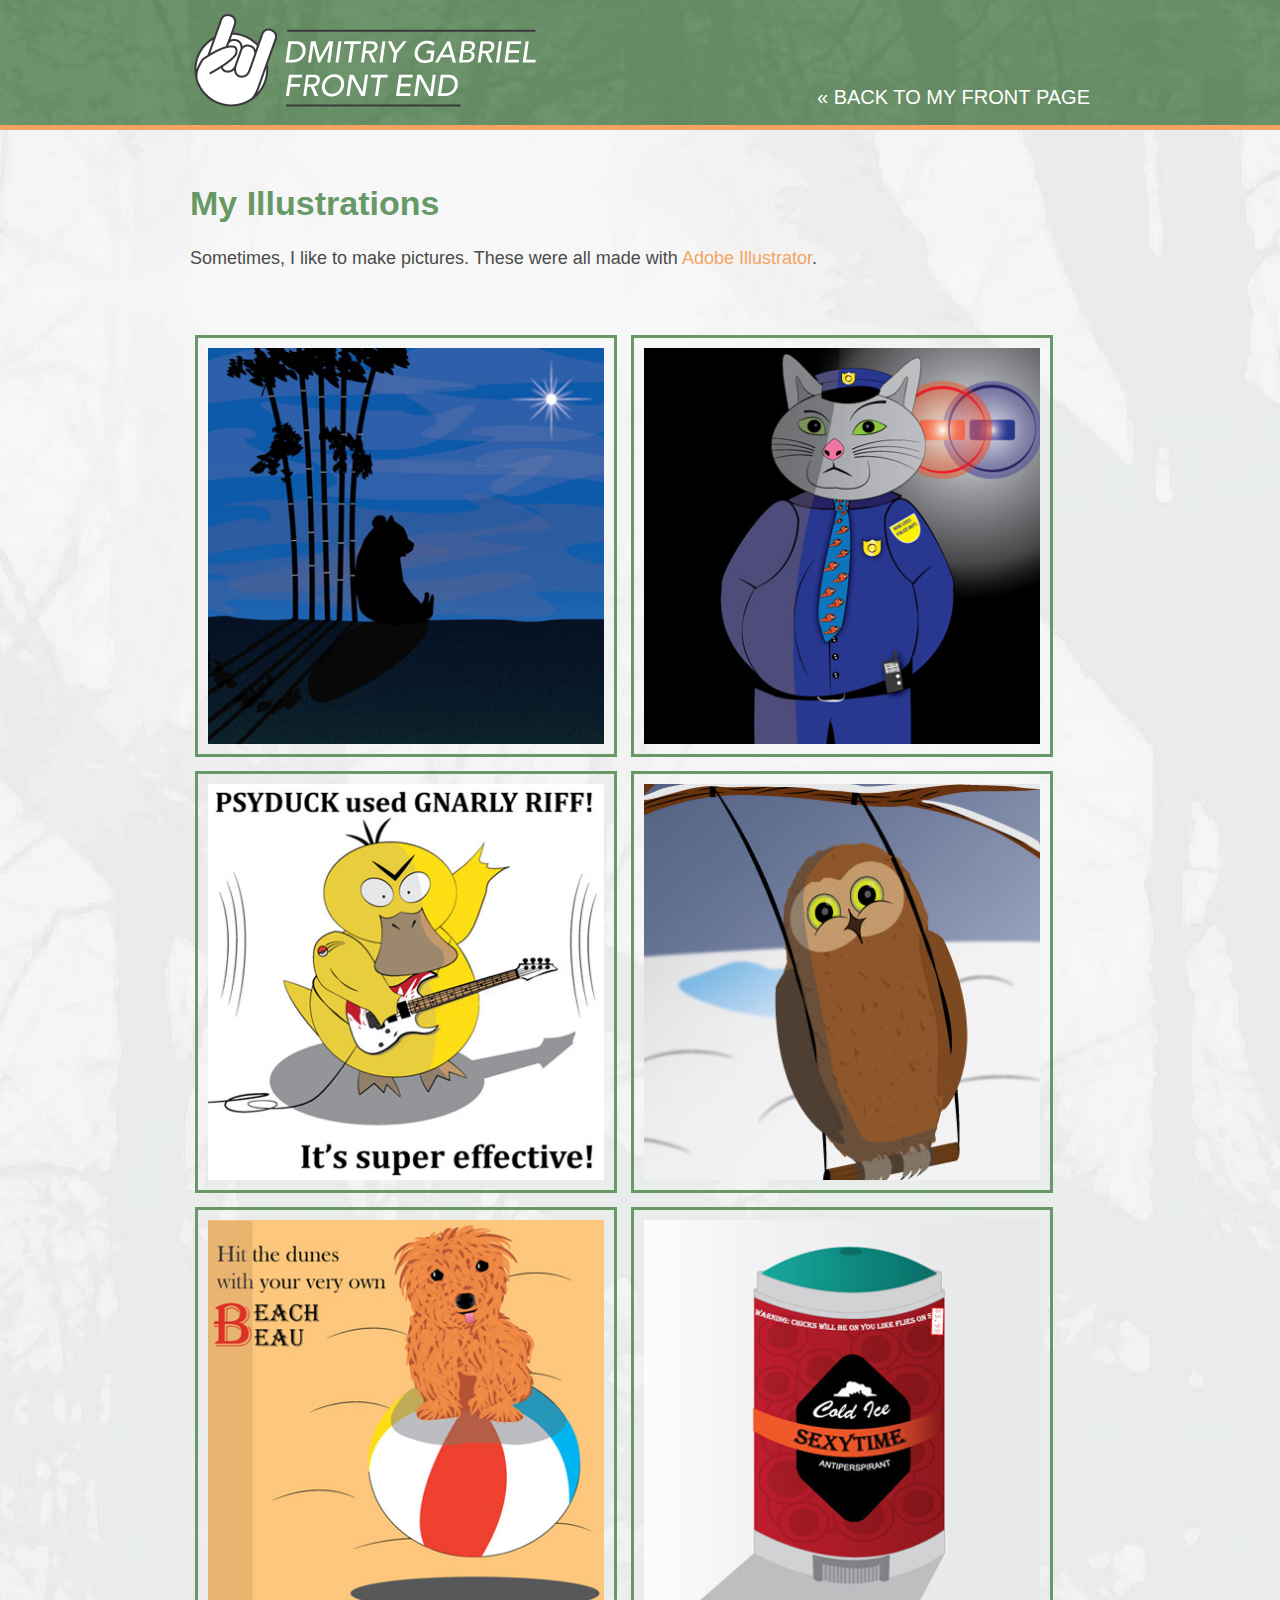
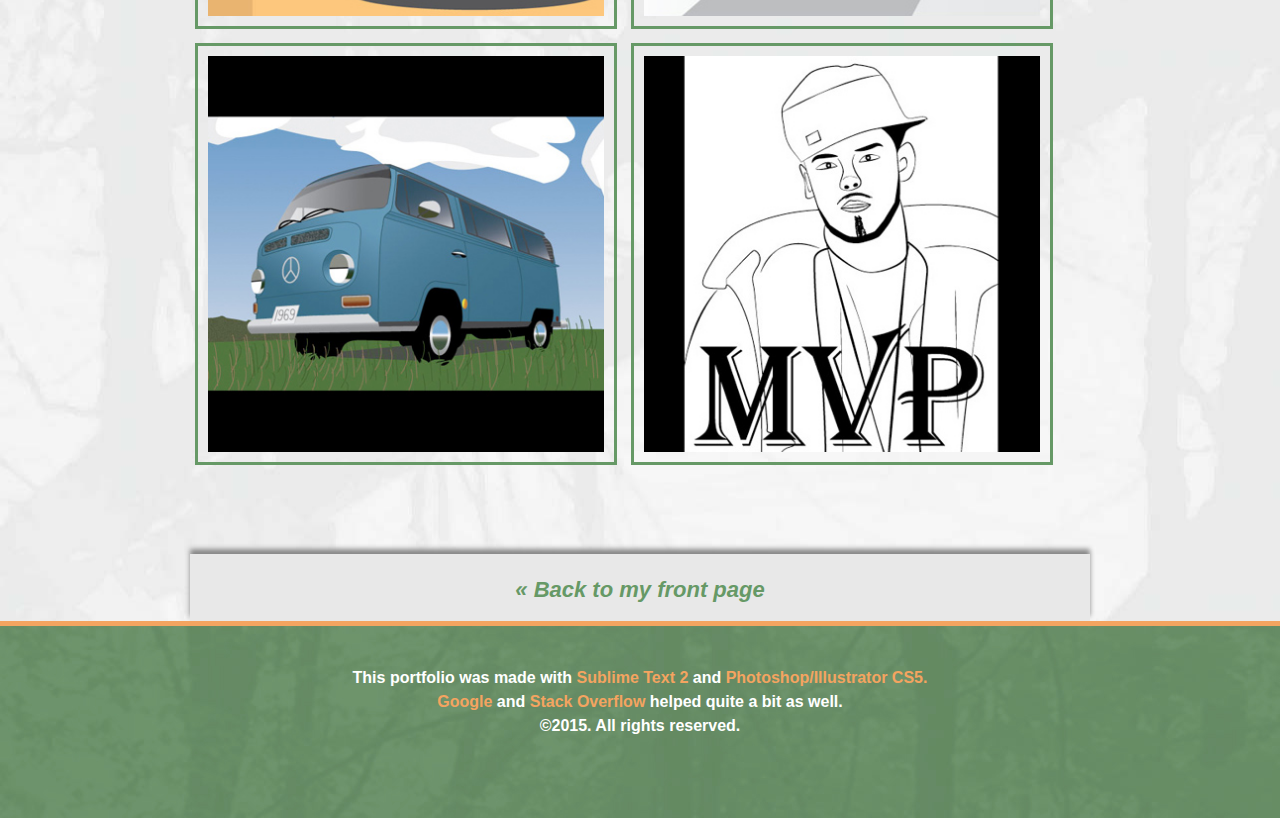
==== samples/Illustrations.html @ 8087854d "Setting up portfolio with GIT" ====
<!DOCTYPE html>
<html xmlns="http://www.w3.org/1999/xhtml">
    <head>
        <meta charset="utf-8">
        <meta name="viewport" content="width=device-width,initial-scale=1.0">
        <meta http-equiv="X-UA-Compatible" content="IE=edge">
        <link rel="stylesheet" href="../main.css" type="text/css" />
        <link rel="shortcut icon" href="assets/icon.ico">
        <script src="assets/jquery-1.11.2.min.js" type="text/javascript"></script>
        <script src="http://code.jquery.com/jquery-1.11.2.min.js"></script>
        <script src="main.js"></script>
        <title>Dmitriy Gabriel - Illustrations</title>
    </head>
    <body>
        <header>
            <div id="header_container">
                <div id="logo"> <a href="http://dmitriygabriel.com/"><img src="../assets/logo.png" border="0" alt="Dmitriy Gabriel | Front End" width="400" height="100" /></a> </div>
                <nav>
                    <ul>
                        <li><a href="../#samples_anchor">&laquo; BACK TO MY FRONT&nbsp;PAGE</a></li>
                    </ul>
                </nav>
            </div>
        </header>
        <div id="main">
            <div id="container">


                <h1>My Illustrations</h1>
                
                <p class="margin_bottom2">Sometimes, I like to make pictures. These were all made with <span class="highlight2">Adobe&nbsp;Illustrator</span>.</p>
                
                <div id="illustrations">
                    <div class="box_ai"><img src="assets_Illustrations/buddhabear.jpg" /></div>
                    <div class="box_ai"><img src="assets_Illustrations/kittycop.jpg" /></div>
                    <div class="box_ai"><img src="assets_Illustrations/psyduck.jpg" /></div>
                    <div class="box_ai"><img src="assets_Illustrations/owl.jpg" /></div>
                    <div class="box_ai"><img src="assets_Illustrations/beau.jpg" /></div>
                    <div class="box_ai"><img src="assets_Illustrations/deodorant.jpg" /></div>
                    <div class="box_ai"><img src="assets_Illustrations/van.jpg" /></div>
                    <div class="box_ai"><img src="assets_Illustrations/scumbagsteve.jpg" /></div>
                </div>



                <p id="banner2"><a href="../#samples_anchor" class="fade">&laquo; Back to my front&nbsp;page</a></p>
            </div>
        </div>
        <footer>
            <div id="footer_text">
                This portfolio was made with <span class="highlight2">Sublime&nbsp;Text&nbsp;2</span> and <span class="highlight2">Photoshop/Illustrator&nbsp;CS5.</span><br /><span class="highlight2">Google</span> and <span class="highlight2">Stack&nbsp;Overflow</span> helped quite a bit as well.<br />
                &copy;2015. All rights reserved.
            </div>
        </footer>
    </body>
</html>
---- main.css ----
/* Universal styles */

body {
    font-family: Arial, Helvetica, sans-serif;
    background: #ffffff;
    width: 100%;
    margin: 0;
    color: #4b4b4b;
    overflow-x: hidden;
}
h1 {
    color: #669966;
    padding: 30px 0 0 0;
    font-size: 34px;
    line-height: 40px;
}
h3 {
    color: #669966;
    padding: 10px 0 0 0;
    margin: 0 0 0 0;
}
p {
    font-size: 18px;
    line-height: 24px;
    color: #4b4b4b;
}
p.margin_bottom {
    margin-bottom: 80px;
}
p.margin_bottom2 {
    margin-bottom: 60px;
}
span.highlight {
    color: #669966;
}
span.highlight2 {
    color: #f4a460;
}
span.highlight3 {
    color: #f4a460;
    font-size: 30px;
}
a.fade {
    color: #669966;
    font-weight: bold;
    text-decoration: none;
    transition: .4s;
    -o-transition: .4s;
    -ms-transition: .4s;
    -moz-transition: .4s;
    -webkit-transition: .4s;
}
a.fade:hover {
    color: #f4a460;
    text-decoration: none;
    transition: .4s;
    -o-transition: .4s;
    -ms-transition: .4s;
    -moz-transition: .4s;
    -webkit-transition: .4s;
}
a.LinkedIn {
    color: #4875b4;
    text-decoration: none;
    font-weight: bold;
    transition: .4s;
    -o-transition: .4s;
    -ms-transition: .4s;
    -moz-transition: .4s;
    -webkit-transition: .4s;
}
a.LinkedIn:hover {
    color: #f4a460;
    text-decoration: none;
    transition: .4s;
    -o-transition: .4s;
    -ms-transition: .4s;
    -moz-transition: .4s;
    -webkit-transition: .4s;
}
/* End universal styles */






header {
    background: url(assets/background_green.jpg) repeat top right;
    width: 100%;
    padding-top: 10px;
    border-bottom: solid 5px #f4a460;
    position: fixed;
    top: 0;
    left: 0;
    right: 0;
    z-index: 100;
}
header #header_container {
    width: 900px;
    margin: 0px auto;
}
header #header_container #logo {
    float: left;
}
header #header_container #logo img {
    transform: scale(1);
    transition: transform .2s ease;
}
header #header_container #logo img:hover,
header #header_container #logo img:focus {
    transform: scale(.98);
    transition: transform .2s ease;
}
header nav {
    float: right;
}
header nav ul {
    padding: 60px 0 0 0;
}
header nav ul li {
    list-style-type: none;
    padding: 0 0 0 30px;
    display: inline;
    text-align: center;
}
header nav ul a {
    color: #ffffff;
    text-decoration: none;
    font-size: 20px;
    transition: .4s;
    -o-transition: .4s;
    -ms-transition: .4s;
    -moz-transition: .4s;
    -webkit-transition: .4s;
}
header nav ul a:visited {
    color: #ffffff;
    text-decoration: none;
}
header nav ul a:hover {
    color: #f4a460;
    text-decoration: none;
    transition: .4s;
    -o-transition: .4s;
    -ms-transition: .4s;
    -moz-transition: .4s;
    -webkit-transition: .4s;
}
#main {
    background: #e7e9e8;
    background: url(assets/background_body.jpg) repeat top right;
    width: 100%;
    overflow: auto;
    border-bottom: solid 5px #f4a460;
    margin-top: 130px;
}
#main #container {
    width: 900px;
    margin: 0 auto;
}





/* BANNERS */

p#banner {
    font-size: 22px;
    line-height: 32px;
    color: #606060;
    margin-top: 0;
    margin-bottom: 60px;
    padding-top: 20px;
    padding-bottom: 15px;
    text-align: center;
    font-style: italic;
    background: #e8e8e8;
    box-shadow: 0 5px 5px #888888;
}
p#banner2 {
    font-size: 22px;
    line-height: 32px;
    color: #606060;
    margin-top: 0;
    margin-bottom: 0;
    padding-top: 20px;
    padding-bottom: 15px;
    text-align: center;
    font-style: italic;
    background: #e8e8e8;
    box-shadow: 0 -5px 5px #888888;
}
img.headshot {
    width: 160px;
    height: 160px;
    margin-right: 20px;
    margin-bottom: 10px;
}





/* Samples */

#samples {
    width: 100%;
    text-align: center;
    margin-bottom: 80px;
}
#samples div.box {
    display: inline;
}
#samples div.box img {
    width: 24%;
    height: auto;
    transform: scale(1);
    transition: transform .2s ease;
}
#samples div.box img:hover,
#samples div.box img:focus {
    transform: scale(.98);
    transition: transform .2s ease;
}
footer {
    background: #75a375;
    background: url(assets/background_green.jpg) repeat top right;
    width: 100%;
    overflow: auto;
    margin: 0 auto;
    padding: 40px 0 80px 0;
}
footer #footer_text {
    padding: 0 40px 0 40px;
    text-align: center;
    font-size: 16px;
    line-height: 24px;
    font-weight: bold;
    color: #ffffff;
}





/* Anchor styles */

a.anchor {
    display: block;
    position: relative;
    visibility: hidden;
    top: -120px;
}

a.anchor_top {
    display: block;
    position: relative;
    visibility: hidden;
    top: -200px;
}





/* CONTACT FORM */

#contact_form form {
    width: 400px;
    margin-top:30px;
    margin-bottom: 100px;
}
#contact_form .form_row {
    margin-bottom: 15px;
}
#contact_form input,
#contact_form textarea {
    font-family: Arial, Helvetica, sans-serif;
    font-size: 20px;
    line-height: 28px;
    color: #4b4b4b;
}
#contact_form input {
    width: 380px;
}
#contact_form textarea {
    width: 380px;
    height: 150px;
}
#contact_form input:focus,
#contact_form textarea:focus {
    border: solid 4px #669966;
    outline: none;
}
#contact_form .button_row input {
    width: 200px;
    height: 40px;
    background:#669966;
    color:#ffffff;
}

/* Contact Form - validation */

#name_validation,
#email_validation,
#message_validation{
    margin-bottom:5px;
    font-size:20px;
    line-height:24px;
    color:#f4a460;
    font-weight:bold;
    display:none;
    }
#form_validated{
    margin-top:15px;
    font-size:24px;
    line-height:28px;
    color:#669966;
    font-weight:bold;
    display:none;
    } 






/* ILLUSTRATIONS */

#illustrations {
    margin-bottom:80px;
}
#illustrations div.box_ai {
    display: inline;
}
#illustrations div.box_ai img {
    border:solid 3px #669966;
    padding:10px;
    margin:5px;
    width: 44%;
    height: auto;
}

/* END ILLUSTRATIONS */









/* MOBILE STYLES - MOBILE STYLES - MOBILE STYLES - MOBILE STYLES */
/* Break point #1 */

@media (min-width: 421px) and (max-width: 940px) {
    header #header_container {
        width: 96%;
        padding-left: 2%;
        padding-right: 2%;
        margin: 0px auto;
    }
    header nav {
        float: left;
        clear: both;
    }
    header nav ul {
        padding: 0 0 0 0;
    }
    header nav ul li {
        padding: 0 10px 0 5px;
    }
    header nav ul a {
        font-size: 18px;
    }
    #main,
    #main #container {
        width: 100%;
        min-width: 401px;
        max-width: 940px;
    }
    #main {
        margin-top: 170px;
    }
    p#banner,
    p#banner2 {
        font-size: 24px;
        line-height: 34px;
    }
    h1,
    h3,
    h1.no_padding {
        width: 94%;
        padding-left: 3%;
        padding-right: 3%;
    }
    p {
        width: 94%;
        padding-left: 3%;
        padding-right: 3%;
    }
    #contact_form,
    #samples,
    #illustrations {
        width: 94%;
        padding-left: 3%;
        padding-right: 3%;
    }





    /* Anchor styles */
    
    a.anchor {
        display: block;
        position: relative;
        visibility: hidden;
        top: -160px;
    }
}















/* Break point #1.1 - SAMPLES */

@media (min-width: 200px) and (max-width: 780px) {
    #samples div.box img {
        width: 48%;
        height: auto;
    }
    p#banner,
    p#banner2 {
        font-size: 20px;
        line-height: 30px;
    }
}





/* Break point #1.2 - ILLUSTRATIONS */

@media (min-width: 200px) and (max-width: 680px) {

    #illustrations div.box_ai img {
    width: 90%;
    }
}













/* Break point #2 */

@media (min-width: 200px) and (max-width: 421px) {
    header {
        background: #558055;
    }
    header #header_container {
        width: 100%;
        margin: 0px auto;
    }
    header #header_container #logo img {
        width: 280px;
        height: 70px;
        height: auto;
    }
    header #header_container #logo {
        margin: 0 0 10px 20px;
        float: left;
    }
    header nav {
        float: left;
        clear: both;
        width: 100%;
        margin-top: -25px;
        margin-bottom: 10px;
    }
    header nav ul {
        padding: 0 0 0 0;
        margin-bottom: 0;
        text-align: center;
    }
    header nav ul li {
        text-align: center;
        padding: 0 5px 10px 5px;
    }
    header nav ul a {
        font-size: 14px;
        line-height: 20px;
    }
    #main {
        width: 100%;
        overflow: auto;
        margin-top: 120px;
    }
    #main #container {
        width: auto;
        min-width: 0px;
        max-width: 421px;
    }
    p#banner,
    p#banner2 {
        font-size: 18px;
        line-height: 28px;
    }
    p#banner{
        margin-bottom:20px;
    }
    span.highlight3 {
        font-size: 22px;
    }
    img.headshot {
        width: 120px;
        height: 120px;
        margin-right: 15px;
        margin-bottom: 5px;
    }
    h1,
    h3,
    h1.no_padding {
        width: 90%;
        padding-left: 5%;
        padding-right: 5%;
    }
    p {
        width: 90%;
        padding-left: 5%;
        padding-right: 5%;
        font-size:16px;
        line-height:22px;
    }
    #contact_form,
    #illustrations {
        width: 90%;
        padding-left: 5%;
        padding-right: 5%;
        text-align: left;
    }
    #samples {
        width: 80%;
        padding-left: 10%;
        padding-right: 10%;
        text-align: left;
    }
    #samples div.box {
        display: block;
    }
    #samples div.box img {
        width: 100%;
        height: auto;
    }
    footer {
        background: #558055;
        padding: 40px 0 40px 0;
    }
    footer #footer_text {
        font-size: 14px;
        line-height: 20px;
    }





    /* ILLUSTRATIONS */

    #illustrations {
        margin-bottom:60px;
    }
    #illustrations div.box_ai {
        display: block;
    }
    #illustrations div.box_ai img {
        width: 90%;
        height: auto;
    }

    /* END ILLUSTRATIONS */






    /* CONTACT FORM - MOBILE */
    
    #contact_form form {
        width: 100%;
        margin-bottom:80px;
    }
    #contact_form input {
        width: 100%;
    }
    #contact_form textarea {
        width: 100%;
        height: 100px;
    }
    #contact_form .button_row input {
        width: 100%;
        height: 40px;
    }





    /* Anchor styles */
    
    a.anchor {
        display: block;
        position: relative;
        visibility: hidden;
        top: -100px;
    }
}
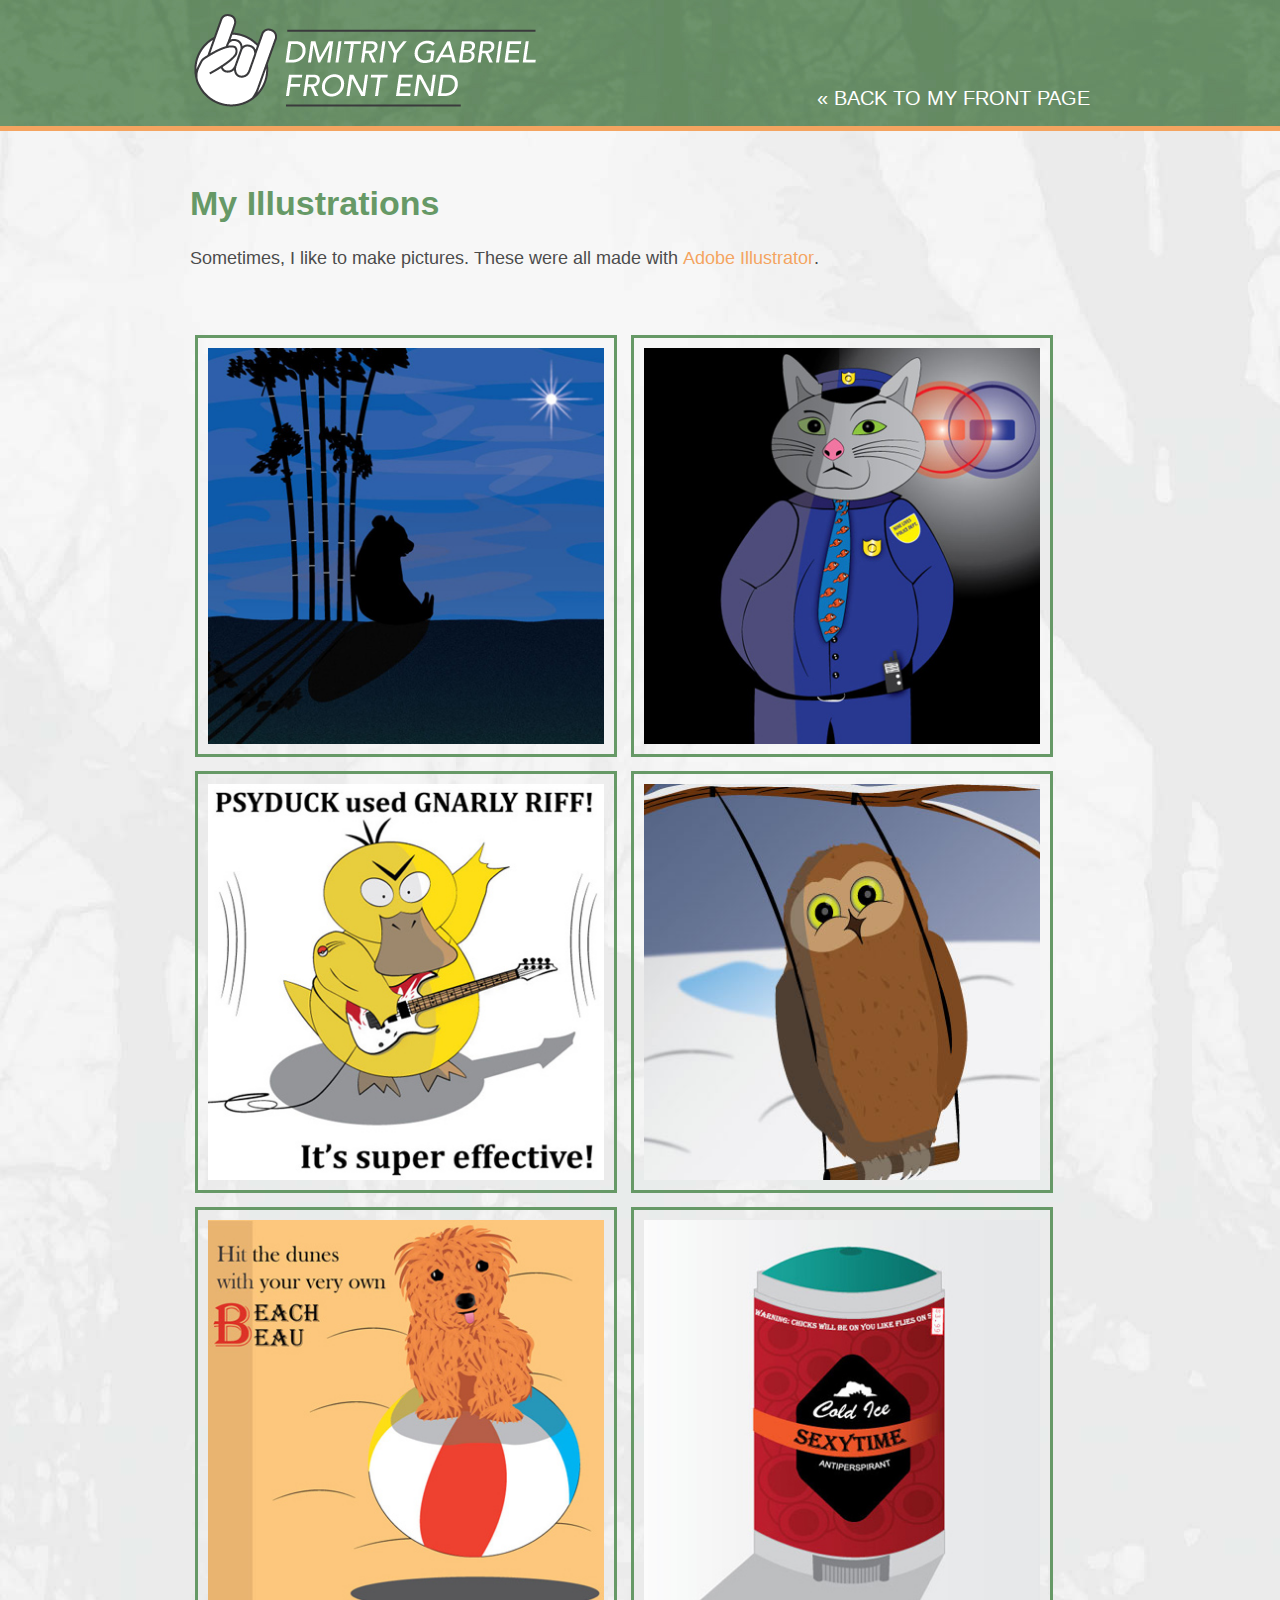
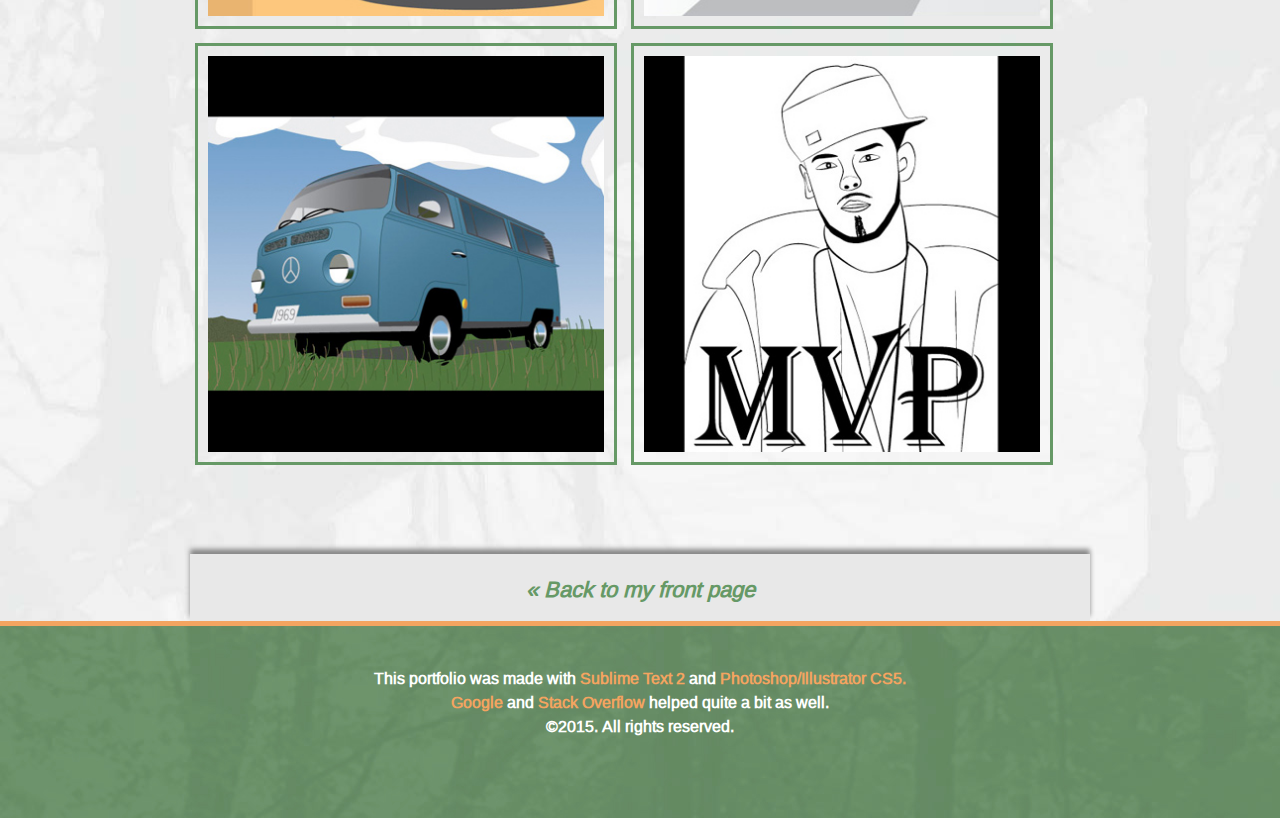
==== commit f839eec4: "Styles with SASS" ====
--- a/samples/Illustrations.html
+++ b/samples/Illustrations.html
@@ -4,7 +4,7 @@
         <meta charset="utf-8">
         <meta name="viewport" content="width=device-width,initial-scale=1.0">
         <meta http-equiv="X-UA-Compatible" content="IE=edge">
-        <link rel="stylesheet" href="../main.css" type="text/css" />
+        <link rel="stylesheet" href="../styles/main.css" type="text/css" />
         <link rel="shortcut icon" href="assets/icon.ico">
         <script src="assets/jquery-1.11.2.min.js" type="text/javascript"></script>
         <script src="http://code.jquery.com/jquery-1.11.2.min.js"></script>
--- a/styles/main.css
+++ b/styles/main.css
@@ -0,0 +1,514 @@
+/* Universal styles */
+@font-face {
+  font-family: LiberationSans;
+  src: url(../assets/LiberationSans-Regular.ttf); }
+body {
+  font-family: LiberationSans, Helvetica, sans-serif;
+  background: #ffffff;
+  width: 100%;
+  margin: 0;
+  color: #4b4b4b;
+  overflow-x: hidden; }
+
+h1 {
+  color: #669966;
+  padding: 30px 0 0 0;
+  font-family: Helvetica, Arial, sans-serif;
+  font-size: 34px;
+  line-height: 40px; }
+
+h3 {
+  font-family: Helvetica, Arial, sans-serif;
+  color: #669966;
+  padding: 10px 0 0 0;
+  margin: 0 0 0 0; }
+
+p {
+  font-size: 18px;
+  line-height: 24px;
+  color: #4b4b4b; }
+
+p.margin_bottom {
+  margin-bottom: 80px; }
+
+p.margin_bottom2 {
+  margin-bottom: 60px; }
+
+span.highlight {
+  color: #669966; }
+
+span.highlight2 {
+  color: #f4a460; }
+
+span.highlight3 {
+  color: #f4a460;
+  font-size: 30px; }
+
+a.fade {
+  color: #669966;
+  font-weight: bold;
+  text-decoration: none;
+  transition: .4s;
+  -o-transition: .4s;
+  -ms-transition: .4s;
+  -moz-transition: .4s;
+  -webkit-transition: .4s; }
+
+a.fade:hover {
+  color: #f4a460;
+  text-decoration: none;
+  transition: .4s;
+  -o-transition: .4s;
+  -ms-transition: .4s;
+  -moz-transition: .4s;
+  -webkit-transition: .4s; }
+
+a.LinkedIn {
+  color: #4875b4;
+  text-decoration: none;
+  font-weight: bold;
+  transition: .4s;
+  -o-transition: .4s;
+  -ms-transition: .4s;
+  -moz-transition: .4s;
+  -webkit-transition: .4s; }
+
+a.LinkedIn:hover {
+  color: #f4a460;
+  text-decoration: none;
+  transition: .4s;
+  -o-transition: .4s;
+  -ms-transition: .4s;
+  -moz-transition: .4s;
+  -webkit-transition: .4s; }
+
+header {
+  background: url(../assets/background_green.jpg) repeat top right;
+  width: 100%;
+  padding-top: 10px;
+  border-bottom: solid 5px #f4a460;
+  position: fixed;
+  top: 0;
+  left: 0;
+  right: 0;
+  z-index: 100; }
+  header #header_container {
+    width: 900px;
+    margin: 0px auto; }
+    header #header_container #logo {
+      float: left; }
+    header #header_container #logo img {
+      transform: scale(1);
+      transition: transform .2s ease; }
+      header #header_container #logo img:hover, header #header_container #logo img:focus {
+        transform: scale(0.98);
+        transition: transform .2s ease; }
+  header nav {
+    float: right; }
+    header nav ul {
+      padding: 60px 0 0 0; }
+      header nav ul li {
+        list-style-type: none;
+        padding: 0 0 0 30px;
+        display: inline;
+        text-align: center; }
+      header nav ul a {
+        color: #ffffff;
+        text-decoration: none;
+        font-size: 20px;
+        transition: .4s;
+        -o-transition: .4s;
+        -ms-transition: .4s;
+        -moz-transition: .4s;
+        -webkit-transition: .4s; }
+        header nav ul a:visited {
+          color: #ffffff;
+          text-decoration: none; }
+        header nav ul a:hover {
+          color: #f4a460;
+          text-decoration: none;
+          transition: .4s;
+          -o-transition: .4s;
+          -ms-transition: .4s;
+          -moz-transition: .4s;
+          -webkit-transition: .4s; }
+
+#main {
+  background: #e7e9e8;
+  background: url(../assets/background_body.jpg) repeat top right;
+  width: 100%;
+  overflow: auto;
+  border-bottom: solid 5px #f4a460;
+  margin-top: 130px; }
+  #main #container {
+    width: 900px;
+    margin: 0 auto; }
+
+/* BANNERS */
+p#banner {
+  font-size: 22px;
+  line-height: 32px;
+  color: #606060;
+  margin-top: 0;
+  margin-bottom: 60px;
+  padding-top: 20px;
+  padding-bottom: 15px;
+  text-align: center;
+  font-style: italic;
+  background: #e8e8e8;
+  box-shadow: 0 5px 5px #888888; }
+
+p#banner2 {
+  font-size: 22px;
+  line-height: 32px;
+  color: #606060;
+  margin-top: 0;
+  margin-bottom: 0;
+  padding-top: 20px;
+  padding-bottom: 15px;
+  text-align: center;
+  font-style: italic;
+  background: #e8e8e8;
+  box-shadow: 0 -5px 5px #888888; }
+
+img.headshot {
+  width: 160px;
+  height: 160px;
+  margin-right: 20px;
+  margin-bottom: 10px; }
+
+/* Samples */
+#samples {
+  width: 100%;
+  text-align: center;
+  margin-bottom: 80px; }
+  #samples div.box {
+    display: inline; }
+  #samples div.box img {
+    width: 24%;
+    height: auto;
+    transform: scale(1);
+    transition: transform .2s ease; }
+    #samples div.box img:hover, #samples div.box img:active {
+      transform: scale(0.98);
+      transition: transform .2s ease; }
+
+footer {
+  background: #75a375;
+  background: url(../assets/background_green.jpg) repeat top right;
+  width: 100%;
+  overflow: auto;
+  margin: 0 auto;
+  padding: 40px 0 80px 0; }
+  footer #footer_text {
+    padding: 0 40px 0 40px;
+    text-align: center;
+    font-size: 16px;
+    line-height: 24px;
+    font-weight: bold;
+    color: #ffffff; }
+
+/* Anchor styles */
+a.anchor {
+  display: block;
+  position: relative;
+  visibility: hidden;
+  top: -120px; }
+
+a.anchor_top {
+  display: block;
+  position: relative;
+  visibility: hidden;
+  top: -200px; }
+
+/* CONTACT FORM */
+#contact_form form {
+  width: 400px;
+  margin-top: 30px;
+  margin-bottom: 100px; }
+#contact_form .form_row {
+  margin-bottom: 15px; }
+#contact_form input,
+#contact_form textarea {
+  font-family: indexCustom, Helvetica, sans-serif;
+  font-size: 20px;
+  line-height: 28px;
+  color: #4b4b4b;
+  -webkit-border-radius: 5px;
+  -moz-border-radius: 5px;
+  border-radius: 5px;
+  border: solid 1px #aaaaaa; }
+#contact_form input {
+  width: 380px; }
+  #contact_form input:focus {
+    border: solid 4px #669966;
+    outline: none; }
+#contact_form textarea {
+  width: 380px;
+  height: 150px; }
+  #contact_form textarea:focus {
+    border: solid 4px #669966;
+    outline: none; }
+#contact_form .button_row input {
+  width: 240px;
+  height: 50px;
+  background: #669966;
+  color: #ffffff;
+  box-shadow: .5px .5px 3px #888888;
+  transition: .2s;
+  -o-transition: .2s;
+  -ms-transition: .2s;
+  -moz-transition: .2s;
+  -webkit-transition: .2s; }
+  #contact_form .button_row input:hover, #contact_form .button_row input:active {
+    width: 240px;
+    height: 48px;
+    margin-top: 2px;
+    box-shadow: none;
+    transition: .2s;
+    -o-transition: .2s;
+    -ms-transition: .2s;
+    -moz-transition: .2s;
+    -webkit-transition: .2s; }
+
+/* Contact Form - validation */
+#name_validation,
+#email_validation,
+#message_validation {
+  margin-bottom: 5px;
+  font-size: 20px;
+  line-height: 24px;
+  color: #669966;
+  font-weight: bold;
+  display: block; }
+
+#form_validated {
+  margin-top: 15px;
+  font-size: 24px;
+  line-height: 28px;
+  color: #669966;
+  font-weight: bold;
+  display: none; }
+
+/* ILLUSTRATIONS */
+#illustrations {
+  margin-bottom: 80px; }
+  #illustrations div.box_ai {
+    display: inline; }
+  #illustrations div.box_ai img {
+    border: solid 3px #669966;
+    padding: 10px;
+    margin: 5px;
+    width: 44%;
+    height: auto; }
+
+/* END ILLUSTRATIONS */
+/* MOBILE STYLES - MOBILE STYLES - MOBILE STYLES - MOBILE STYLES */
+/* Break point #1 */
+@media (min-width: 421px) and (max-width: 940px) {
+  header #header_container {
+    width: 96%;
+    padding-left: 2%;
+    padding-right: 2%;
+    margin: 0px auto; }
+  header nav {
+    float: left;
+    clear: both; }
+  header nav ul {
+    padding: 0 0 0 0; }
+  header nav ul li {
+    padding: 0 10px 0 5px; }
+  header nav ul a {
+    font-size: 18px; }
+
+  #main,
+  #main #container {
+    width: 100%;
+    min-width: 401px;
+    max-width: 940px; }
+
+  #main {
+    margin-top: 170px; }
+
+  p#banner,
+  p#banner2 {
+    font-size: 24px;
+    line-height: 34px; }
+
+  h1,
+  h3,
+  h1.no_padding {
+    width: 94%;
+    padding-left: 3%;
+    padding-right: 3%; }
+
+  p {
+    width: 94%;
+    padding-left: 3%;
+    padding-right: 3%; }
+
+  #contact_form,
+  #samples,
+  #illustrations {
+    width: 94%;
+    padding-left: 3%;
+    padding-right: 3%; }
+
+  /* Anchor styles */
+  a.anchor {
+    display: block;
+    position: relative;
+    visibility: hidden;
+    top: -160px; } }
+/* Break point #1.1 - SAMPLES */
+@media (min-width: 200px) and (max-width: 780px) {
+  #samples div.box img {
+    width: 48%;
+    height: auto; }
+
+  p#banner,
+  p#banner2 {
+    font-size: 20px;
+    line-height: 30px; } }
+/* Break point #1.2 - ILLUSTRATIONS */
+@media (min-width: 200px) and (max-width: 680px) {
+  #illustrations div.box_ai img {
+    width: 90%; } }
+/* Break point #2 */
+@media (min-width: 200px) and (max-width: 421px) {
+  header {
+    background: #558055; }
+    header #header_container {
+      width: 100%;
+      margin: 0px auto; }
+    header #header_container #logo img {
+      width: 280px;
+      height: 70px;
+      height: auto; }
+    header #header_container #logo {
+      margin: 0 0 10px 20px;
+      float: left; }
+    header nav {
+      float: left;
+      clear: both;
+      width: 100%;
+      margin-top: -25px;
+      margin-bottom: 10px; }
+    header nav ul {
+      padding: 0 0 0 0;
+      margin-bottom: 0;
+      text-align: center; }
+    header nav ul li {
+      text-align: center;
+      padding: 0 5px 10px 5px; }
+    header nav ul a {
+      font-size: 14px;
+      line-height: 20px; }
+
+  #main {
+    width: 100%;
+    overflow: auto;
+    margin-top: 120px; }
+    #main #container {
+      width: auto;
+      min-width: 0px;
+      max-width: 421px; }
+
+  p#banner,
+  p#banner2 {
+    font-size: 18px;
+    line-height: 28px; }
+
+  p#banner {
+    margin-bottom: 20px; }
+
+  span.highlight3 {
+    font-size: 22px; }
+
+  img.headshot {
+    width: 120px;
+    height: 120px;
+    margin-right: 15px;
+    margin-bottom: 5px; }
+
+  h1,
+  h3,
+  h1.no_padding {
+    width: 90%;
+    padding-left: 5%;
+    padding-right: 5%; }
+
+  p {
+    width: 90%;
+    padding-left: 5%;
+    padding-right: 5%;
+    font-size: 16px;
+    line-height: 22px; }
+
+  #contact_form,
+  #illustrations {
+    width: 90%;
+    padding-left: 5%;
+    padding-right: 5%;
+    text-align: left; }
+
+  #samples {
+    width: 80%;
+    padding-left: 10%;
+    padding-right: 10%;
+    text-align: left; }
+
+  #samples div.box {
+    display: block; }
+
+  #samples div.box img {
+    width: 100%;
+    height: auto; }
+
+  footer {
+    background: #558055;
+    padding: 40px 0 40px 0; }
+
+  footer #footer_text {
+    font-size: 14px;
+    line-height: 20px; }
+
+  /* ILLUSTRATIONS */
+  #illustrations {
+    margin-bottom: 60px; }
+    #illustrations div.box_ai {
+      display: block; }
+    #illustrations div.box_ai img {
+      width: 90%;
+      height: auto; }
+
+  /* END ILLUSTRATIONS */
+  /* CONTACT FORM - MOBILE */
+  #contact_form form {
+    width: 100%;
+    margin-bottom: 80px; }
+  #contact_form input {
+    width: 90%;
+    padding-left: 5%;
+    padding-right: 5%; }
+  #contact_form textarea {
+    width: 90%;
+    padding-left: 5%;
+    padding-right: 5%;
+    height: 100px; }
+  #contact_form .button_row input {
+    width: 100%;
+    height: 50px; }
+    #contact_form .button_row input:hover, #contact_form .button_row input:active {
+      width: 100%;
+      height: 48px;
+      margin-top: 2px; }
+
+  /* Anchor styles */
+  a.anchor {
+    display: block;
+    position: relative;
+    visibility: hidden;
+    top: -100px; } }
+
+/*# sourceMappingURL=main.css.map */
